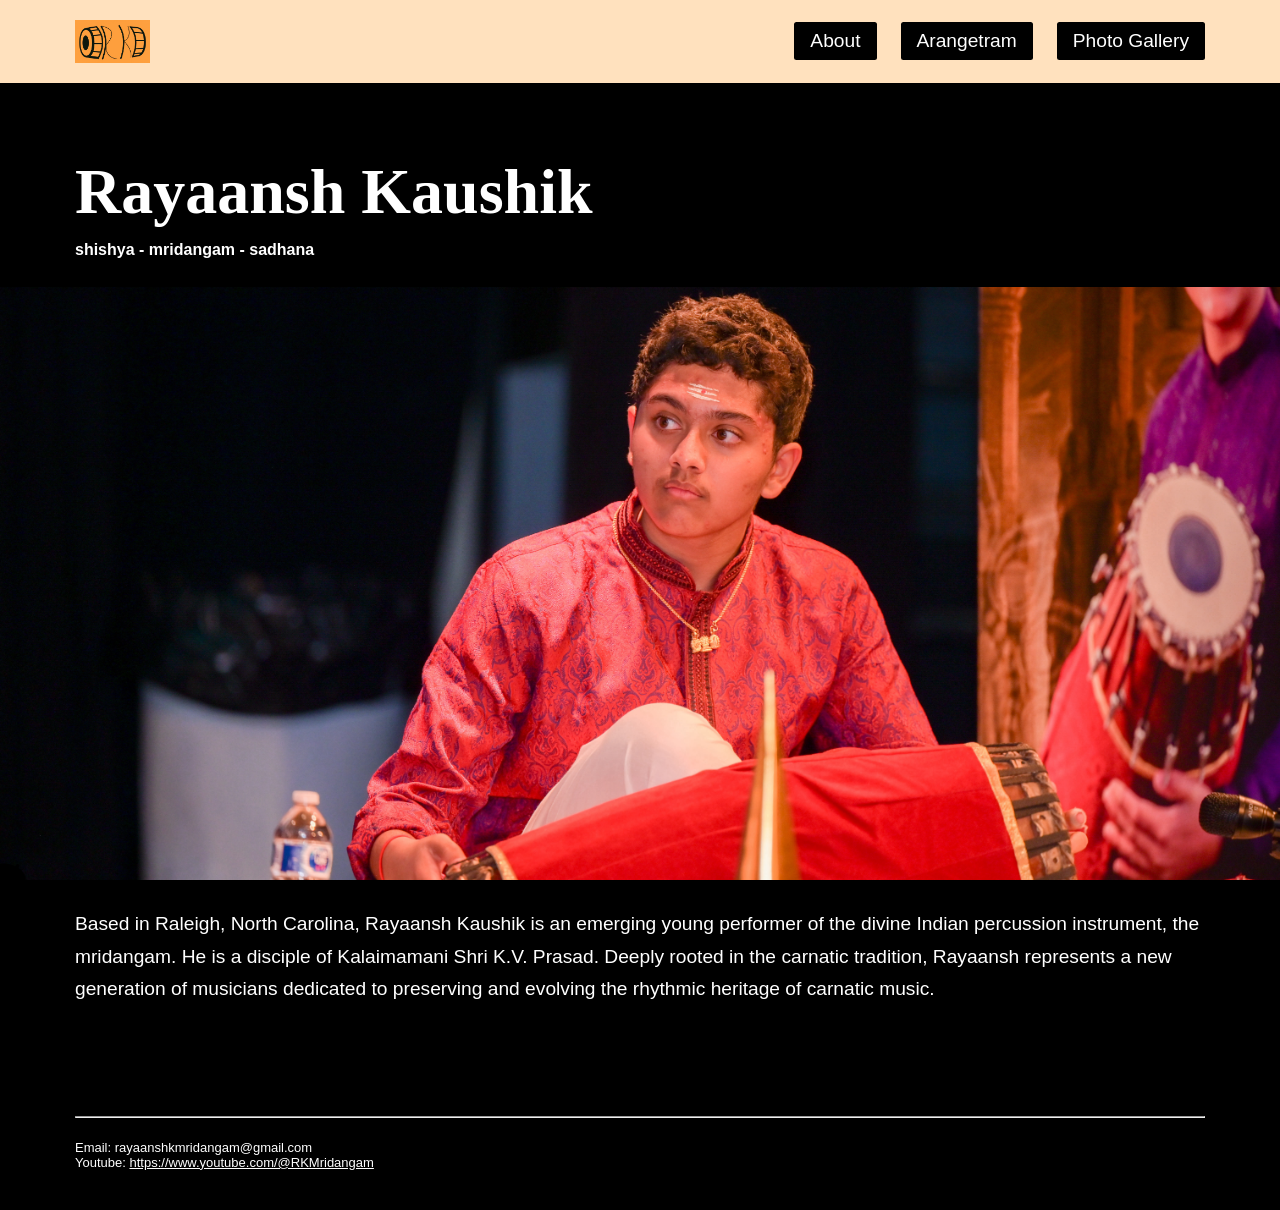
==== index.html @ 5a844259 "Add files via upload" ====
<!DOCTYPE html>

<!-- opening: --> 
<html> 

<!-- head = info about the webpage -->
<head>
    <title>homepage</title>

    <!--scale proportionally to device size-->
    <meta name="viewport" content="width=device-width, initial-scale = 1">
    <link rel = "stylesheet" href="css properties - rk mridangam.css">
</head>

<!-- body = what the viewer sees-->
<body> 

    <header>
        <a href="index.html" title="back to homepage">
            <img src="mridangam logo copy.png" id="logo">
        </a>
 
        <nav>
            <a href="about.html">
                <button type="button" class="header_button">About</button>
            </a>
            <a href="arangetram.html">
                <button type="button" class="header_button">Arangetram</button>
            </a>
            <a href="photo gallery.html">
                <button type="button" class="header_button">Photo Gallery</button>
            </a>
        </nav>
    </header>
    
    <!--homepage intro-->


    <main>
        <h1>Rayaansh Kaushik</h1>
        <h3>shishya - mridangam - sadhana</h3>

        <img src="homepage_photo.jpg" id="homepage_photo">

        <p>
            Based in Raleigh, North Carolina, Rayaansh Kaushik is an emerging young performer of the divine Indian percussion instrument, 
            the mridangam. He is a disciple of Kalaimamani Shri K.V. Prasad. Deeply rooted in the carnatic tradition, 
            Rayaansh represents a new generation of musicians dedicated to preserving and evolving the rhythmic heritage of carnatic music.
        </p>
        <!--video links-->

    </main>

    <footer>
        <hr> 
        <br>
        Email: rayaanshkmridangam@gmail.com
        <br>
        Youtube: <a href="https://www.youtube.com/@RKMridangam" style="color: white;" target="_blank">
            https://www.youtube.com/@RKMridangam
        </a>
        <br>
    </footer>

</body>

<!-- closing: --> 
</html>
---- css properties - rk mridangam.css ----
:root {
    --side-padding: 75px;
}

body {
    background-color: rgb(0, 0, 0);
    margin: 0;
}

header {
    background-color: rgb(255, 225, 190);
    padding: 20px var(--side-padding);
    display: flex;
    align-items: center;
    justify-content: space-between;
}

nav {
    display: flex;
    gap: 24px;
    align-items: center;
}

main {
    background-color: black;
    color: white;
    padding: 60px 0;
}

footer {
    background-color: black;
    color: white;
    font-family: Futura, sans-serif;
    font-size: small;
    padding: 20px var(--side-padding) 40px;
}

h1 {
    color: white;
    font-family: Futura, serif;
    font-size: 400%;
    padding: 0 var(--side-padding);
    margin: 12px 0;
}

h3 {
    color: white;
    font-family: Futura, sans-serif;
    font-size: medium;
    padding: 0 var(--side-padding);
    margin: 12px 0;
}

h4 {
    color: white;
    font-family: Futura, sans-serif;
    padding: 0 var(--side-padding);
    margin: 0 0 4px;
}

p {
    color: white;
    font-family: Cambria, sans-serif;
    font-size: larger;
    padding: 0 var(--side-padding);
    line-height: 1.7;
    margin: 24px 0;
}

ul {
    color: white;
    font-family: Cambria, sans-serif;
    font-size: large;
    padding-left: calc(var(--side-padding) + 20px);
    padding-right: var(--side-padding);
    line-height: 1.5;
}

ol{
    color: white;
    font-family: Cambria, sans-serif;
    font-size: large;
    padding-left: calc(var(--side-padding) + 20px);
    padding-right: var(--side-padding);
    line-height: 2;  
}

#logo {
    width: 75px;
    height: auto;
    display: block;
}

.header_button {
    color: white;
    background-color: rgb(0, 0, 0);
    border-radius: 2.5px;
    border: none;
    font-size: larger;
    font-family: Futura, sans-serif;
    padding: 8px 16px;
    cursor: pointer;
    white-space: nowrap;
}

.header_button:hover {
    background-color: rgb(40, 40, 40);
}

#homepage_photo {
    display: block;
    width: 100%;
    height: auto;
    margin: 28px 0;
}

#bio_image_1 {
    float: left;
    width: 300px;
    margin-top: 8px;
    margin-right: 40px;
    margin-bottom: 20px;
    padding-left: 60px;
}

#bio_image_2 {
    float: right;
    width: 300px;
    margin-top: 8px;
    margin-left: 40px;
    margin-bottom: 20px;
    padding-right: 60px;
}

#bio_image_3 {
    float: left;
    width: 300px;
    margin-top: 8px;
    margin-right: 40px;
    margin-bottom: 20px;
    padding-left: 60px;
}

#arangetram_image_1{
    float:right;
    width: 300px;
    padding-right: 100px;
}

#arangetram_image_2 {
    display: block;
    width: calc(100% - 120px);
    max-width: 900px;
    padding-left: 60px;
    padding-right: 60px;
}

@media (max-width: 650px) {
    :root {
        --side-padding: 24px;
    }

    header {
        padding: 14px var(--side-padding);
        flex-wrap: wrap;
        gap: 12px;
    }

    nav {
        gap: 8px;
        flex-wrap: wrap;
    }

    .header_button {
        font-size: medium;
        padding: 6px 10px;
    }

    #logo {
        width: 55px;
    }

    h1 {
        font-size: 225%;
    }

    main {
        padding: 36px 0;
    }

    #bio_image_1,
    #bio_image_2,
    #bio_image_3,
    #arangetram_image_1,
    #arangetram_image_2 {
        float: none;
        display: block;
        width: calc(100% - 48px);
        max-width: 100%;
        padding: 0 var(--side-padding);
        margin: 16px 0;
    }

}

.gallery {
    display: grid;
    grid-template-columns: repeat(3, 1fr);
    gap: 40px;
    padding: 32px var(--side-padding);
}

.gallery figure {
    margin: 0;
    display: flex;
    flex-direction: column;
    align-items: center;
}

.gallery figure img {
    width: 100%;
    height: auto;
    border-radius: 4px;
    display: block;
}

.gallery figure figcaption {
    color: rgb(180, 180, 180);
    font-family: Futura, sans-serif;
    font-size: small;
    text-align: center;
    margin-top: 10px;
    letter-spacing: 0.04em;
}

.gallery-featured {
    grid-column: 1 / -1;
}

.gallery-featured img {
    max-height: 600px;
    object-fit: cover;
    object-position: center top;
}

@media (max-width: 650px) {
    .gallery {
        grid-template-columns: 1fr;
        gap: 32px;
        padding: 16px var(--side-padding);
    }

    .gallery-featured {
        grid-column: 1;
    }

    .gallery-featured img {
        max-height: none;
    }
}
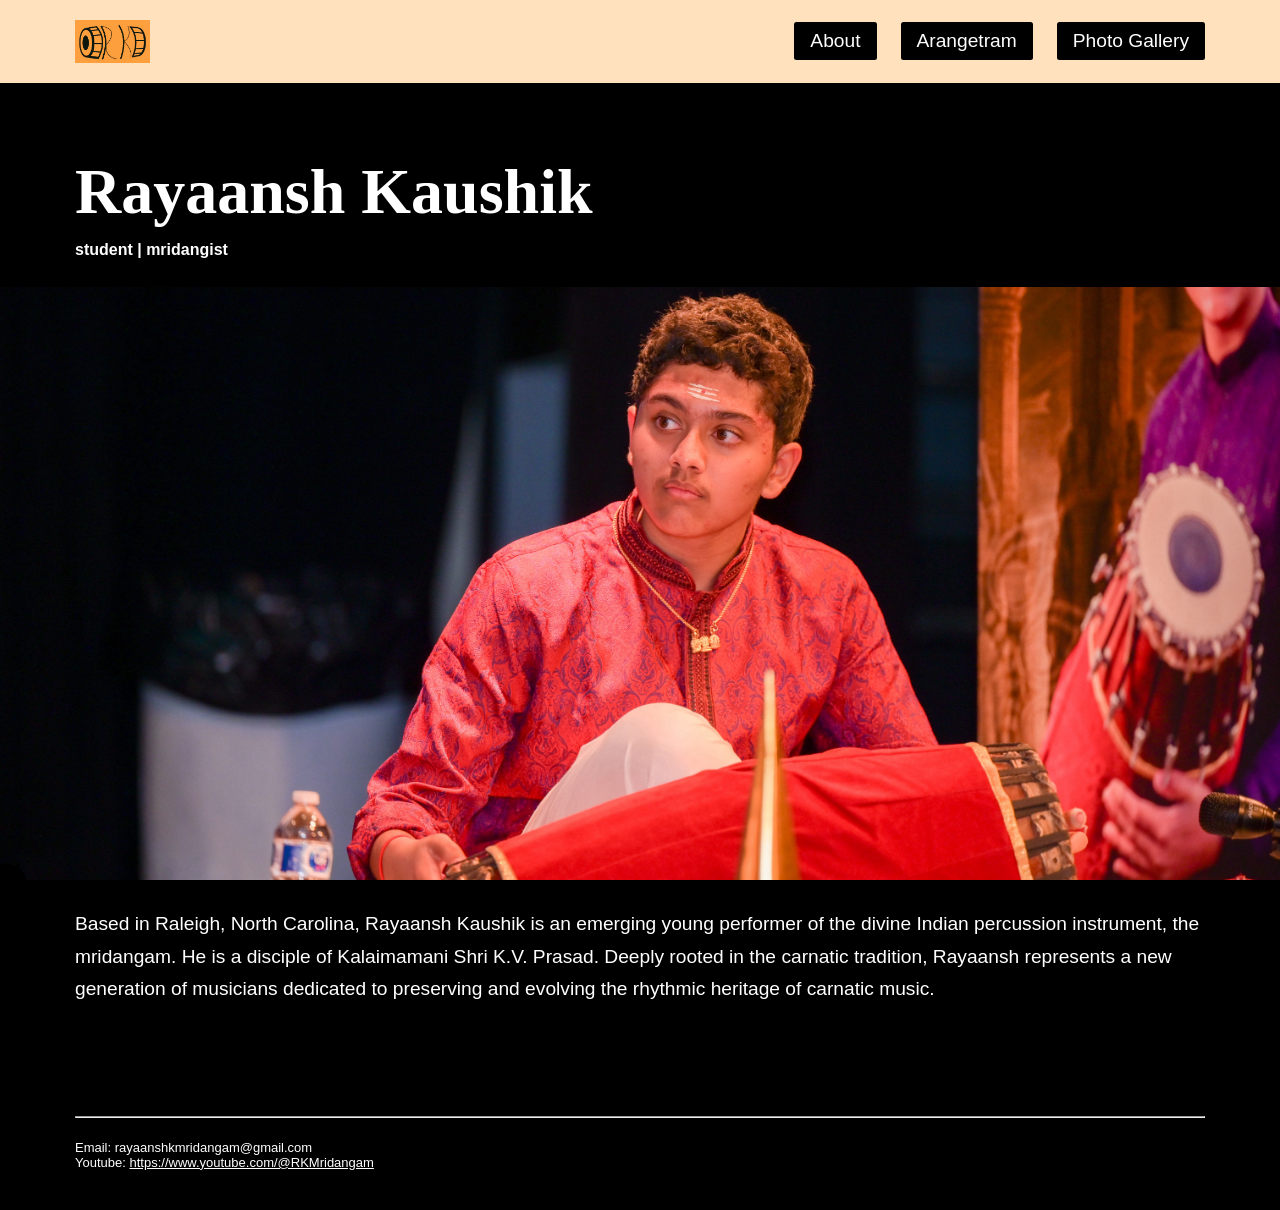
==== commit 40bfb8cd: "Add files via upload" ====
--- a/index.html
+++ b/index.html
@@ -38,7 +38,7 @@
 
     <main>
         <h1>Rayaansh Kaushik</h1>
-        <h3>shishya - mridangam - sadhana</h3>
+        <h3>student | mridangist</h3>
 
         <img src="homepage_photo.jpg" id="homepage_photo">
 
